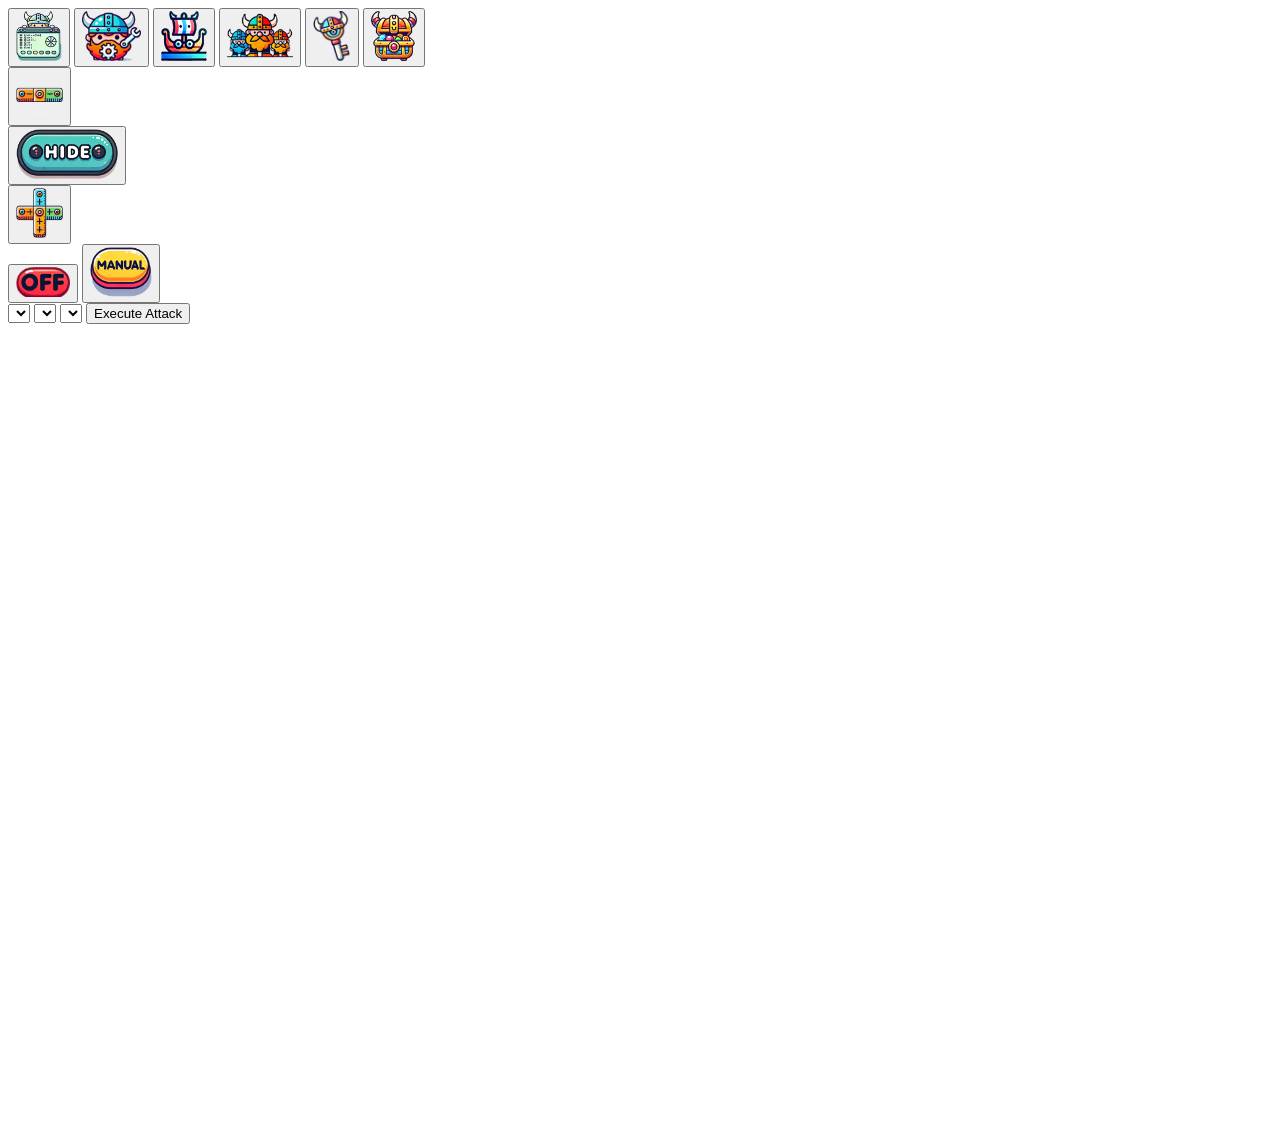
==== web/index.html @ 9b54e416 "Bjorn v2.0.0-alpha: P1 modernization baseline Executes the implementable subset of docs/PRD.md §9 (P" ====
<!DOCTYPE html>
<html lang="en">
<head>
    <meta charset="UTF-8">
    <meta name="viewport" content="width=device-width, initial-scale=1.0">
    <title>Bjorn Cyberviking - Playground</title>
    <link rel="icon" href="web/images/favicon.ico" type="image/x-icon">
    <link rel="stylesheet" href="web/css/styles.css">
    <link rel="manifest" href="manifest.json">
    <link rel="apple-touch-icon" sizes="192x192" href="web/images/icon-192x192.png">
    <script src="web/scripts/index.js" defer></script>
    <script src="https://cdn3.devexpress.com/jslib/20.2.5/js/dx.all.js"></script>
    <link rel="stylesheet" href="https://cdn3.devexpress.com/jslib/20.2.5/css/dx.common.css">
    <link rel="stylesheet" href="https://cdn3.devexpress.com/jslib/20.2.5/css/dx.light.css">
</head>

<body>
    <div class="toolbar" id="mainToolbar">
        <button type="button" onclick="window.location.href='/index.html'" title="Playground">
            <img src="/web/images/console_icon.png" alt="Bjorn" style="height: 50px;">
        </button>
        <button type="button" onclick="window.location.href='/config.html'" title="Config">
            <img src="/web/images/config_icon.png" alt="Icon_config" style="height: 50px;">
        </button>
        <button type="button" onclick="window.location.href='/network.html'" title="Network">
            <img src="/web/images/network_icon.png" alt="Icon_network" style="height: 50px;">
        </button>
        <button type="button" onclick="window.location.href='/netkb.html'" title="NetKB">
            <img src="/web/images/netkb_icon.png" alt="Icon_netkb" style="height: 50px;">
        </button>
        <button type="button" onclick="window.location.href='/credentials.html'" title="Credentials">
            <img src="/web/images/cred_icon.png" alt="Icon_cred" style="height: 50px;">
        </button>
        <button type="button" onclick="window.location.href='/loot.html'" title="Loot">
            <img src="/web/images/loot_icon.png" alt="Icon_loot" style="height: 50px;">
        </button>
    </div>
    <div class="console-toolbar">
        <button type="button" class="toolbar-button" onclick="adjustFontSize(-1)" title="-">
            <img src="/web/images/less.png" alt="Icon_less" style="height: 50px;">
        </button>
        <div id="bjorn-dropdown-container" class="toolbar-button"></div>
        <button id="toggle-toolbar" type="button" class="toolbar-button" onclick="toggleToolbar()" data-open="false">
            <img id="toggle-icon" src="/web/images/hide.png" alt="Toggle Toolbar" style="height: 50px;">
        </button>
        <div id="dropdown-container" class="toolbar-button"></div>
        <button type="button" class="toolbar-button" onclick="adjustFontSize(1)" title="+">
            <img src="/web/images/plus.png" alt="Icon_plus" style="height: 50px;">
        </button>
    </div>

    <div class="console-toolbar">
        <button id="toggle-console-button" class="toolbar-button" type="button" onclick="toggleConsole()">
            <img id="toggle-console-image" src="/web/images/off.png" alt="Toggle Console" style="height: 30px;">
        </button>
        <button id="manual-mode-button" type="button" class="toolbar-button" onclick="toggleManualMode()" title="Manual Mode">
            <img id="manual-mode-icon" src="/web/images/manual.png" alt="Manual Mode" style="height: 50px;">
        </button>
    </div>
    <div id="manual-mode-panel" class="toolbar-button hidden" class="hidden">
        <select id="ip-dropdown" onchange="updatePortsAndActions()"></select>
        <select id="port-dropdown"></select>
        <select id="action-dropdown"></select>
        <button type="button" onclick="executeManualAttack()">Execute Attack</button>
    </div>
    <div id="log-console"></div>
    <div id="popupContainer"></div>

    <script>
        document.addEventListener('DOMContentLoaded', () => {
            adjustLogConsoleHeight();
            loadManualModeOptions();
        });
    
        function loadManualModeOptions() {
            fetch('/netkb_data_json')
                .then(response => response.json())
                .then(data => {
                    const ipDropdown = document.getElementById('ip-dropdown');
                    const actionDropdown = document.getElementById('action-dropdown');
    
                    ipDropdown.innerHTML = data.ips.map(ip => `<option value="${ip}">${ip}</option>`).join('');
                    actionDropdown.innerHTML = data.actions.map(action => `<option value="${action}">${action}</option>`).join('');
                })
                .catch(error => console.error('Error loading netkb data:', error));
        }
    
        function updatePortsAndActions() {
            const ipDropdown = document.getElementById('ip-dropdown');
            const selectedIp = ipDropdown.value;
    
            fetch('/netkb_data_json')
                .then(response => response.json())
                .then(data => {
                    const portDropdown = document.getElementById('port-dropdown');
                    portDropdown.innerHTML = data.ports[selectedIp].map(port => `<option value="${port}">${port}</option>`).join('');
                })
                .catch(error => console.error('Error updating ports:', error));
        }
    
        function executeManualAttack() {
            const ip = document.getElementById('ip-dropdown').value;
            const port = document.getElementById('port-dropdown').value;
            const action = document.getElementById('action-dropdown').value;
    
            fetch('/execute_manual_attack', {
                method: 'POST',
                headers: {
                    'Content-Type': 'application/json'
                },
                body: JSON.stringify({ ip, port, action })
            })
            .then(response => response.json())
            .then(data => {
                if (data.status === 'success') {
                    console.log('Manual attack executed successfully:', data.message);
                } else {
                    console.error('Failed to execute manual attack:', data.message);
                }
                loadRecentLogs();  // Charger les logs récents après l'exécution de l'attaque
            })
            .catch(error => console.error('Error executing manual attack:', error));
        }
    
        function loadRecentLogs() {
            fetch('/recent_logs')
                .then(response => response.text())
                .then(data => {
                    const logConsole = document.getElementById('log-console');
                    logConsole.innerHTML = `<pre>${data}</pre>`;
                })
                .catch(error => console.error('Error loading recent logs:', error));
        }
    
        function toggleManualMode() {
            const panel = document.getElementById('manual-mode-panel');
            const icon = document.getElementById('manual-mode-icon');
            if (panel.classList.contains('hidden')) {
                panel.classList.remove('hidden');
                panel.classList.add('visible');
                icon.src = '/web/images/ai.png';
                stop_orchestrator();
            } else {
                panel.classList.remove('visible');
                panel.classList.add('hidden');
                icon.src = '/web/images/manual.png';
                start_orchestrator();
            }
            adjustLogConsoleHeight();
        }
    
        function adjustLogConsoleHeight() {
            const panel = document.getElementById('manual-mode-panel');
            const logConsole = document.getElementById('log-console');
            if (panel.classList.contains('visible')) {
                logConsole.style.height = `calc(100vh - ${panel.offsetHeight}px - 100px)`;
            } else {
                logConsole.style.height = 'calc(100vh - 100px)';
            }
        }
    
        function stop_orchestrator() {
            fetch('/stop_orchestrator', { method: 'POST' })
                .catch(error => console.error('Failed to stop orchestrator:', error));
        }
    
        function start_orchestrator() {
            fetch('/start_orchestrator', { method: 'POST' })
                .catch(error => console.error('Failed to start orchestrator:', error));
        }
    </script>
</body>
</html>
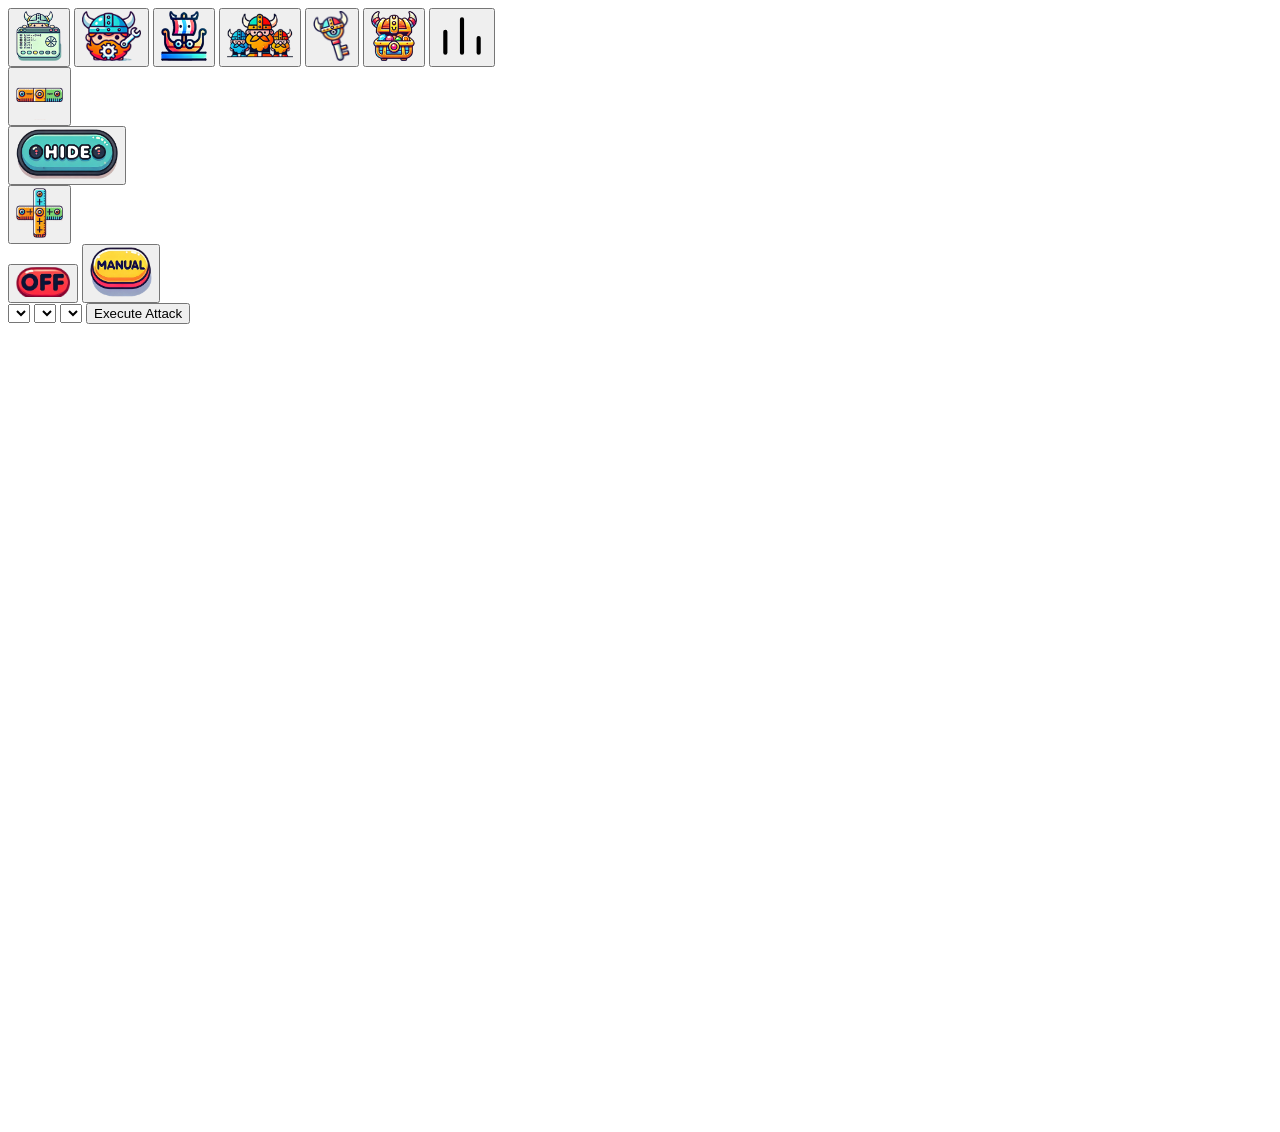
==== commit 02c5688d: "Web server 2.5.0 Read previous changes description." ====
--- a/web/index.html
+++ b/web/index.html
@@ -33,6 +33,12 @@
         </button>
         <button type="button" onclick="window.location.href='/loot.html'" title="Loot">
             <img src="/web/images/loot_icon.png" alt="Icon_loot" style="height: 50px;">
+        </button>
+        <button type="button" onclick="window.location.href='/stats.html'" title="Stats">
+            <!-- Inline SVG so this doesn't 404 waiting on a new icon asset -->
+            <svg width="50" height="50" viewBox="0 0 24 24" fill="none" stroke="currentColor" stroke-width="2">
+                <path d="M4 20V10M12 20V4M20 20v-7" stroke-linecap="round" stroke-linejoin="round"/>
+            </svg>
         </button>
     </div>
     <div class="console-toolbar">
@@ -123,7 +129,7 @@
         }
     
         function loadRecentLogs() {
-            fetch('/recent_logs')
+            fetch('/get_logs')  // '/recent_logs' does not exist server-side — caused the 404 after a manual attack (upstream #130)
                 .then(response => response.text())
                 .then(data => {
                     const logConsole = document.getElementById('log-console');
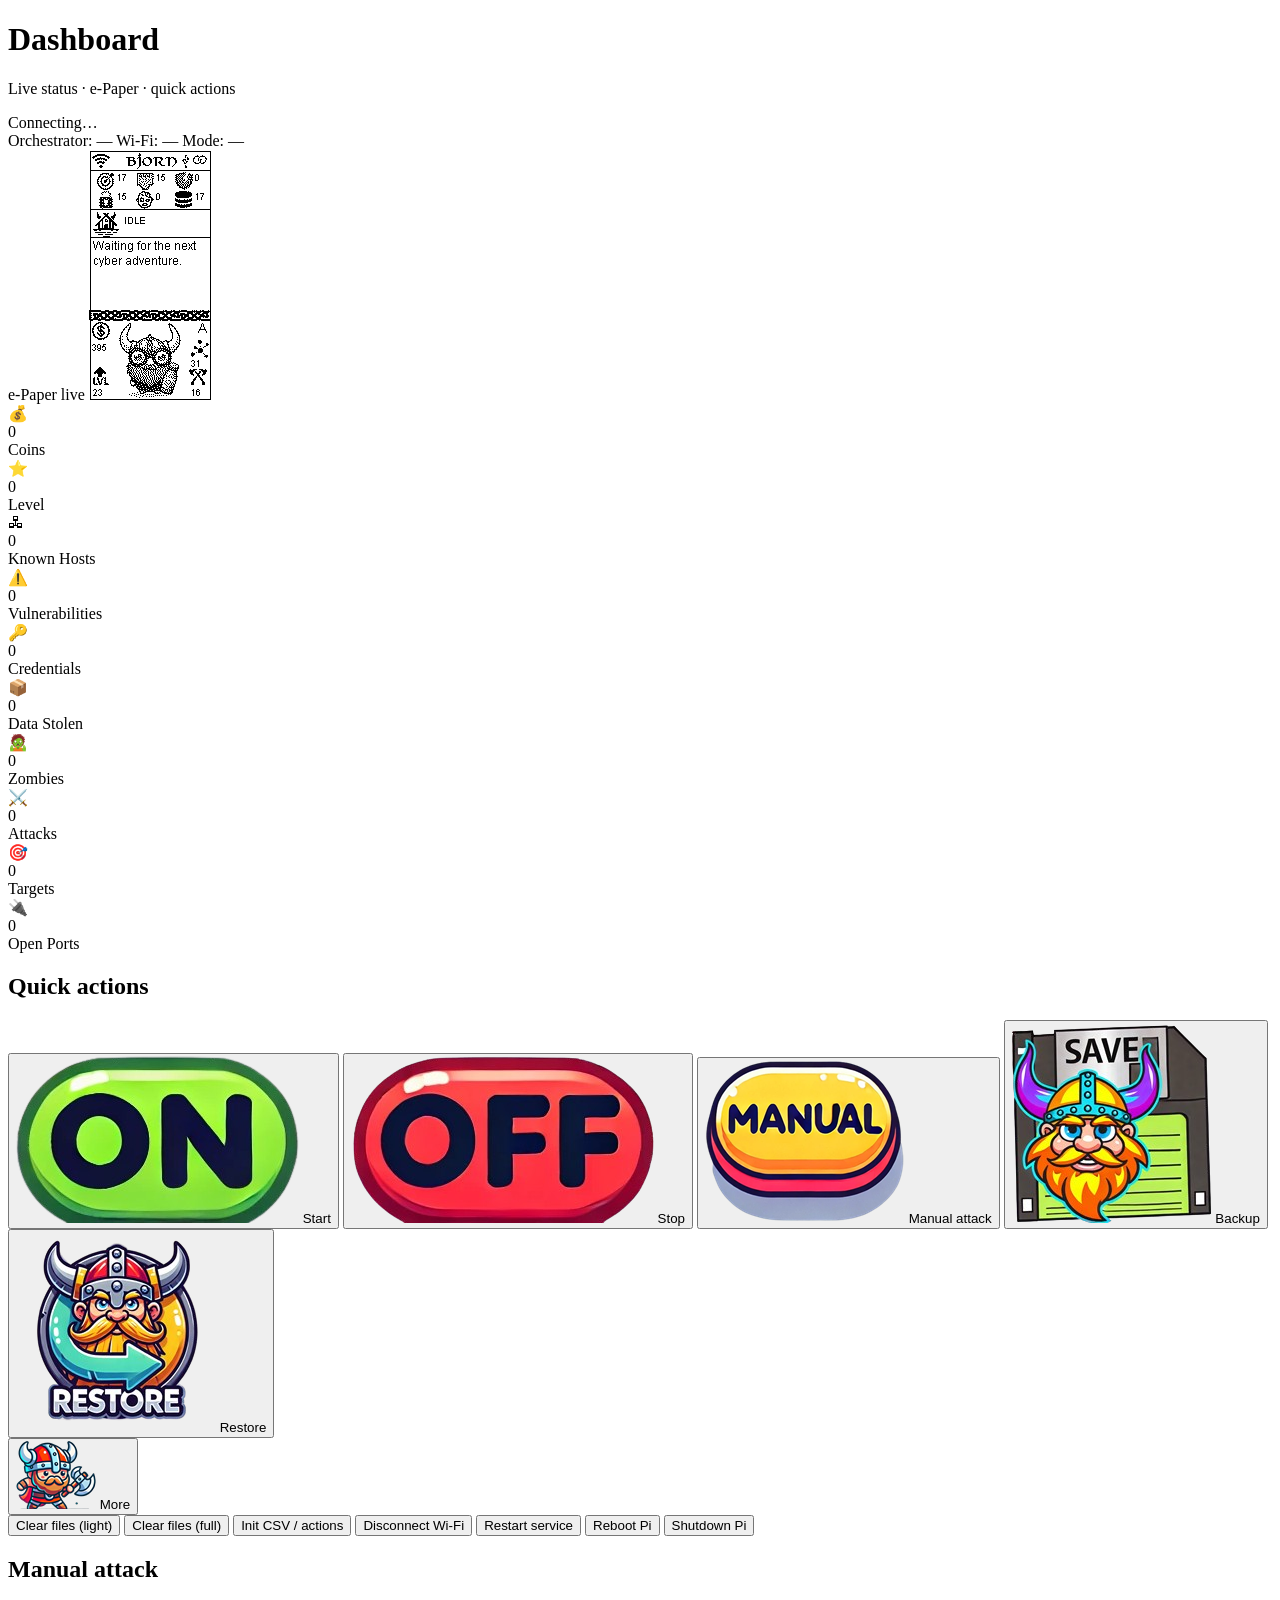
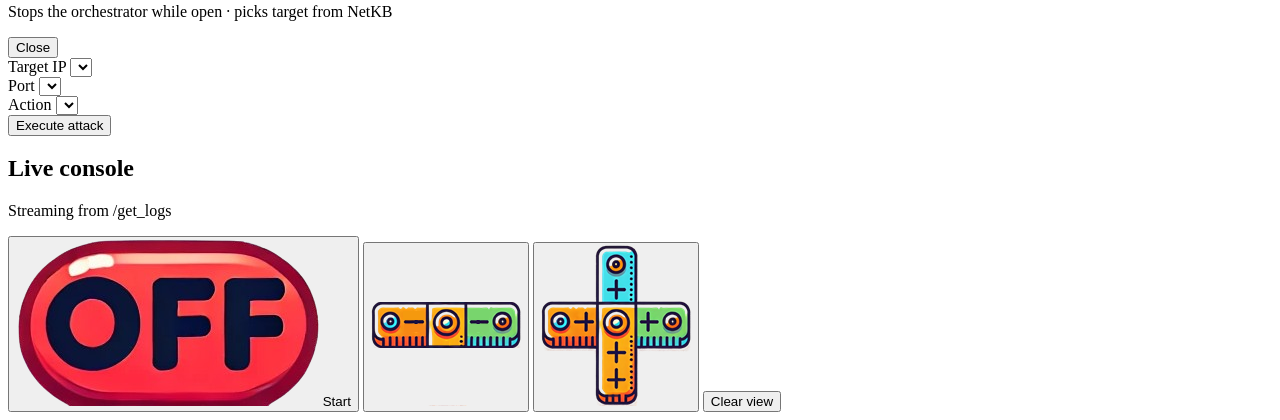
==== commit c49dd7f8: "refactor(web): extract shared nav/helpers, add dashboard, restyle UI - Add common.js (shared top nav" ====
--- a/web/index.html
+++ b/web/index.html
@@ -3,177 +3,145 @@
 <head>
     <meta charset="UTF-8">
     <meta name="viewport" content="width=device-width, initial-scale=1.0">
-    <title>Bjorn Cyberviking - Playground</title>
+    <title>Bjorn Cyberviking — Dashboard</title>
     <link rel="icon" href="web/images/favicon.ico" type="image/x-icon">
     <link rel="stylesheet" href="web/css/styles.css">
     <link rel="manifest" href="manifest.json">
     <link rel="apple-touch-icon" sizes="192x192" href="web/images/icon-192x192.png">
-    <script src="web/scripts/index.js" defer></script>
-    <script src="https://cdn3.devexpress.com/jslib/20.2.5/js/dx.all.js"></script>
-    <link rel="stylesheet" href="https://cdn3.devexpress.com/jslib/20.2.5/css/dx.common.css">
-    <link rel="stylesheet" href="https://cdn3.devexpress.com/jslib/20.2.5/css/dx.light.css">
+    <script src="web/scripts/common.js" defer></script>
+    <script src="web/scripts/dashboard.js" defer></script>
 </head>
+<body>
+    <nav id="app-nav" class="topnav"></nav>
 
-<body>
-    <div class="toolbar" id="mainToolbar">
-        <button type="button" onclick="window.location.href='/index.html'" title="Playground">
-            <img src="/web/images/console_icon.png" alt="Bjorn" style="height: 50px;">
-        </button>
-        <button type="button" onclick="window.location.href='/config.html'" title="Config">
-            <img src="/web/images/config_icon.png" alt="Icon_config" style="height: 50px;">
-        </button>
-        <button type="button" onclick="window.location.href='/network.html'" title="Network">
-            <img src="/web/images/network_icon.png" alt="Icon_network" style="height: 50px;">
-        </button>
-        <button type="button" onclick="window.location.href='/netkb.html'" title="NetKB">
-            <img src="/web/images/netkb_icon.png" alt="Icon_netkb" style="height: 50px;">
-        </button>
-        <button type="button" onclick="window.location.href='/credentials.html'" title="Credentials">
-            <img src="/web/images/cred_icon.png" alt="Icon_cred" style="height: 50px;">
-        </button>
-        <button type="button" onclick="window.location.href='/loot.html'" title="Loot">
-            <img src="/web/images/loot_icon.png" alt="Icon_loot" style="height: 50px;">
-        </button>
-        <button type="button" onclick="window.location.href='/stats.html'" title="Stats">
-            <!-- Inline SVG so this doesn't 404 waiting on a new icon asset -->
-            <svg width="50" height="50" viewBox="0 0 24 24" fill="none" stroke="currentColor" stroke-width="2">
-                <path d="M4 20V10M12 20V4M20 20v-7" stroke-linecap="round" stroke-linejoin="round"/>
-            </svg>
-        </button>
-    </div>
-    <div class="console-toolbar">
-        <button type="button" class="toolbar-button" onclick="adjustFontSize(-1)" title="-">
-            <img src="/web/images/less.png" alt="Icon_less" style="height: 50px;">
-        </button>
-        <div id="bjorn-dropdown-container" class="toolbar-button"></div>
-        <button id="toggle-toolbar" type="button" class="toolbar-button" onclick="toggleToolbar()" data-open="false">
-            <img id="toggle-icon" src="/web/images/hide.png" alt="Toggle Toolbar" style="height: 50px;">
-        </button>
-        <div id="dropdown-container" class="toolbar-button"></div>
-        <button type="button" class="toolbar-button" onclick="adjustFontSize(1)" title="+">
-            <img src="/web/images/plus.png" alt="Icon_plus" style="height: 50px;">
-        </button>
-    </div>
+    <main class="page">
+        <div class="page-header">
+            <div>
+                <h1>Dashboard</h1>
+                <p class="card-subtitle" id="dashboard-subtitle">Live status · e-Paper · quick actions</p>
+            </div>
+            <div class="page-header-actions">
+                <div id="ws-indicator" class="ws-indicator ws-connecting">
+                    <span class="ws-dot"></span>
+                    <span id="ws-indicator-text">Connecting…</span>
+                </div>
+                <span id="orchestrator-badge" class="status-badge">Orchestrator: —</span>
+                <span id="wifi-badge" class="status-badge">Wi-Fi: —</span>
+                <span id="mode-badge" class="status-badge">Mode: —</span>
+            </div>
+        </div>
 
-    <div class="console-toolbar">
-        <button id="toggle-console-button" class="toolbar-button" type="button" onclick="toggleConsole()">
-            <img id="toggle-console-image" src="/web/images/off.png" alt="Toggle Console" style="height: 30px;">
-        </button>
-        <button id="manual-mode-button" type="button" class="toolbar-button" onclick="toggleManualMode()" title="Manual Mode">
-            <img id="manual-mode-icon" src="/web/images/manual.png" alt="Manual Mode" style="height: 50px;">
-        </button>
-    </div>
-    <div id="manual-mode-panel" class="toolbar-button hidden" class="hidden">
-        <select id="ip-dropdown" onchange="updatePortsAndActions()"></select>
-        <select id="port-dropdown"></select>
-        <select id="action-dropdown"></select>
-        <button type="button" onclick="executeManualAttack()">Execute Attack</button>
-    </div>
-    <div id="log-console"></div>
-    <div id="popupContainer"></div>
+        <!-- E-Paper + stats -->
+        <div class="dashboard-grid">
+            <div class="epd-card" title="Open fullscreen e-Paper view">
+                <span class="epd-label">e-Paper live</span>
+                <img id="screenImage_Home" src="screen.png" alt="Bjorn e-Paper"
+                     onclick="window.location.href='/bjorn.html'">
+            </div>
 
-    <script>
-        document.addEventListener('DOMContentLoaded', () => {
-            adjustLogConsoleHeight();
-            loadManualModeOptions();
-        });
-    
-        function loadManualModeOptions() {
-            fetch('/netkb_data_json')
-                .then(response => response.json())
-                .then(data => {
-                    const ipDropdown = document.getElementById('ip-dropdown');
-                    const actionDropdown = document.getElementById('action-dropdown');
-    
-                    ipDropdown.innerHTML = data.ips.map(ip => `<option value="${ip}">${ip}</option>`).join('');
-                    actionDropdown.innerHTML = data.actions.map(action => `<option value="${action}">${action}</option>`).join('');
-                })
-                .catch(error => console.error('Error loading netkb data:', error));
-        }
-    
-        function updatePortsAndActions() {
-            const ipDropdown = document.getElementById('ip-dropdown');
-            const selectedIp = ipDropdown.value;
-    
-            fetch('/netkb_data_json')
-                .then(response => response.json())
-                .then(data => {
-                    const portDropdown = document.getElementById('port-dropdown');
-                    portDropdown.innerHTML = data.ports[selectedIp].map(port => `<option value="${port}">${port}</option>`).join('');
-                })
-                .catch(error => console.error('Error updating ports:', error));
-        }
-    
-        function executeManualAttack() {
-            const ip = document.getElementById('ip-dropdown').value;
-            const port = document.getElementById('port-dropdown').value;
-            const action = document.getElementById('action-dropdown').value;
-    
-            fetch('/execute_manual_attack', {
-                method: 'POST',
-                headers: {
-                    'Content-Type': 'application/json'
-                },
-                body: JSON.stringify({ ip, port, action })
-            })
-            .then(response => response.json())
-            .then(data => {
-                if (data.status === 'success') {
-                    console.log('Manual attack executed successfully:', data.message);
-                } else {
-                    console.error('Failed to execute manual attack:', data.message);
-                }
-                loadRecentLogs();  // Charger les logs récents après l'exécution de l'attaque
-            })
-            .catch(error => console.error('Error executing manual attack:', error));
-        }
-    
-        function loadRecentLogs() {
-            fetch('/get_logs')  // '/recent_logs' does not exist server-side — caused the 404 after a manual attack (upstream #130)
-                .then(response => response.text())
-                .then(data => {
-                    const logConsole = document.getElementById('log-console');
-                    logConsole.innerHTML = `<pre>${data}</pre>`;
-                })
-                .catch(error => console.error('Error loading recent logs:', error));
-        }
-    
-        function toggleManualMode() {
-            const panel = document.getElementById('manual-mode-panel');
-            const icon = document.getElementById('manual-mode-icon');
-            if (panel.classList.contains('hidden')) {
-                panel.classList.remove('hidden');
-                panel.classList.add('visible');
-                icon.src = '/web/images/ai.png';
-                stop_orchestrator();
-            } else {
-                panel.classList.remove('visible');
-                panel.classList.add('hidden');
-                icon.src = '/web/images/manual.png';
-                start_orchestrator();
-            }
-            adjustLogConsoleHeight();
-        }
-    
-        function adjustLogConsoleHeight() {
-            const panel = document.getElementById('manual-mode-panel');
-            const logConsole = document.getElementById('log-console');
-            if (panel.classList.contains('visible')) {
-                logConsole.style.height = `calc(100vh - ${panel.offsetHeight}px - 100px)`;
-            } else {
-                logConsole.style.height = 'calc(100vh - 100px)';
-            }
-        }
-    
-        function stop_orchestrator() {
-            fetch('/stop_orchestrator', { method: 'POST' })
-                .catch(error => console.error('Failed to stop orchestrator:', error));
-        }
-    
-        function start_orchestrator() {
-            fetch('/start_orchestrator', { method: 'POST' })
-                .catch(error => console.error('Failed to start orchestrator:', error));
-        }
-    </script>
+            <div class="stats-grid" id="dashboard-stats">
+                <div class="stat-card"><div class="stat-icon">💰</div><div class="stat-value" id="stat-coins">0</div><div class="stat-label">Coins</div></div>
+                <div class="stat-card"><div class="stat-icon">⭐</div><div class="stat-value" id="stat-level">0</div><div class="stat-label">Level</div></div>
+                <div class="stat-card"><div class="stat-icon">🖧</div><div class="stat-value" id="stat-known_hosts">0</div><div class="stat-label">Known Hosts</div></div>
+                <div class="stat-card"><div class="stat-icon">⚠️</div><div class="stat-value" id="stat-vulnerabilities">0</div><div class="stat-label">Vulnerabilities</div></div>
+                <div class="stat-card"><div class="stat-icon">🔑</div><div class="stat-value" id="stat-credentials_cracked">0</div><div class="stat-label">Credentials</div></div>
+                <div class="stat-card"><div class="stat-icon">📦</div><div class="stat-value" id="stat-data_stolen">0</div><div class="stat-label">Data Stolen</div></div>
+                <div class="stat-card"><div class="stat-icon">🧟</div><div class="stat-value" id="stat-zombies">0</div><div class="stat-label">Zombies</div></div>
+                <div class="stat-card"><div class="stat-icon">⚔️</div><div class="stat-value" id="stat-attacks">0</div><div class="stat-label">Attacks</div></div>
+                <div class="stat-card"><div class="stat-icon">🎯</div><div class="stat-value" id="stat-targets">0</div><div class="stat-label">Targets</div></div>
+                <div class="stat-card"><div class="stat-icon">🔌</div><div class="stat-value" id="stat-open_ports">0</div><div class="stat-label">Open Ports</div></div>
+            </div>
+        </div>
+
+        <!-- Quick actions -->
+        <div class="card mb-12">
+            <div class="card-header">
+                <h2 class="card-title">Quick actions</h2>
+            </div>
+            <div class="actions-bar">
+                <button type="button" class="btn btn-success" onclick="SystemActions.startOrchestrator()">
+                    <img src="/web/images/on.png" alt=""> Start
+                </button>
+                <button type="button" class="btn btn-danger" onclick="SystemActions.stopOrchestrator()">
+                    <img src="/web/images/off.png" alt=""> Stop
+                </button>
+                <button type="button" class="btn" id="manual-toggle-btn" onclick="toggleManualPanel()">
+                    <img src="/web/images/manual.png" alt="" id="manual-toggle-icon"> Manual attack
+                </button>
+                <button type="button" class="btn" onclick="SystemActions.backup()">
+                    <img src="/web/images/save.png" alt=""> Backup
+                </button>
+                <button type="button" class="btn" onclick="SystemActions.restore()">
+                    <img src="/web/images/restore.png" alt=""> Restore
+                </button>
+                <div class="dropdown">
+                    <button type="button" class="btn" onclick="toggleDropdown(this)">
+                        <img src="/web/images/actions_icon.png" alt=""> More
+                    </button>
+                    <div class="dropdown-content">
+                        <button type="button" onclick="SystemActions.clearFilesLight()">Clear files (light)</button>
+                        <button type="button" onclick="SystemActions.clearFiles()">Clear files (full)</button>
+                        <button type="button" onclick="SystemActions.initializeCsv()">Init CSV / actions</button>
+                        <button type="button" onclick="SystemActions.disconnectWifi()">Disconnect Wi-Fi</button>
+                        <button type="button" onclick="SystemActions.restartService()">Restart service</button>
+                        <button type="button" onclick="SystemActions.reboot()">Reboot Pi</button>
+                        <button type="button" onclick="SystemActions.shutdown()">Shutdown Pi</button>
+                    </div>
+                </div>
+            </div>
+        </div>
+
+        <!-- Manual attack panel -->
+        <div class="card manual-panel collapsed mb-12" id="manual-panel">
+            <div class="card-header">
+                <div>
+                    <h2 class="card-title">Manual attack</h2>
+                    <p class="card-subtitle">Stops the orchestrator while open · picks target from NetKB</p>
+                </div>
+                <button type="button" class="btn btn-sm btn-ghost" onclick="toggleManualPanel()">Close</button>
+            </div>
+            <div class="manual-panel-body">
+                <div>
+                    <label class="field-label" for="ip-dropdown">Target IP</label>
+                    <select id="ip-dropdown" onchange="updatePorts()"></select>
+                </div>
+                <div>
+                    <label class="field-label" for="port-dropdown">Port</label>
+                    <select id="port-dropdown"></select>
+                </div>
+                <div>
+                    <label class="field-label" for="action-dropdown">Action</label>
+                    <select id="action-dropdown"></select>
+                </div>
+                <button type="button" class="btn btn-primary" id="execute-attack-btn" onclick="executeManualAttack()">
+                    Execute attack
+                </button>
+            </div>
+        </div>
+
+        <!-- Live console -->
+        <div class="card">
+            <div class="card-header">
+                <div>
+                    <h2 class="card-title">Live console</h2>
+                    <p class="card-subtitle">Streaming from /get_logs</p>
+                </div>
+                <div class="log-toolbar">
+                    <button type="button" class="btn btn-sm" id="toggle-console-button" onclick="toggleConsole()">
+                        <img id="toggle-console-image" src="/web/images/off.png" alt="">
+                        <span id="console-state-label">Start</span>
+                    </button>
+                    <button type="button" class="btn btn-sm btn-ghost" onclick="adjustFontSize(-1)" title="Smaller">
+                        <img src="/web/images/less.png" alt="-">
+                    </button>
+                    <button type="button" class="btn btn-sm btn-ghost" onclick="adjustFontSize(1)" title="Larger">
+                        <img src="/web/images/plus.png" alt="+">
+                    </button>
+                    <button type="button" class="btn btn-sm btn-ghost" onclick="clearConsoleView()">Clear view</button>
+                </div>
+            </div>
+            <div id="log-console" class="log-console"></div>
+        </div>
+    </main>
 </body>
 </html>
